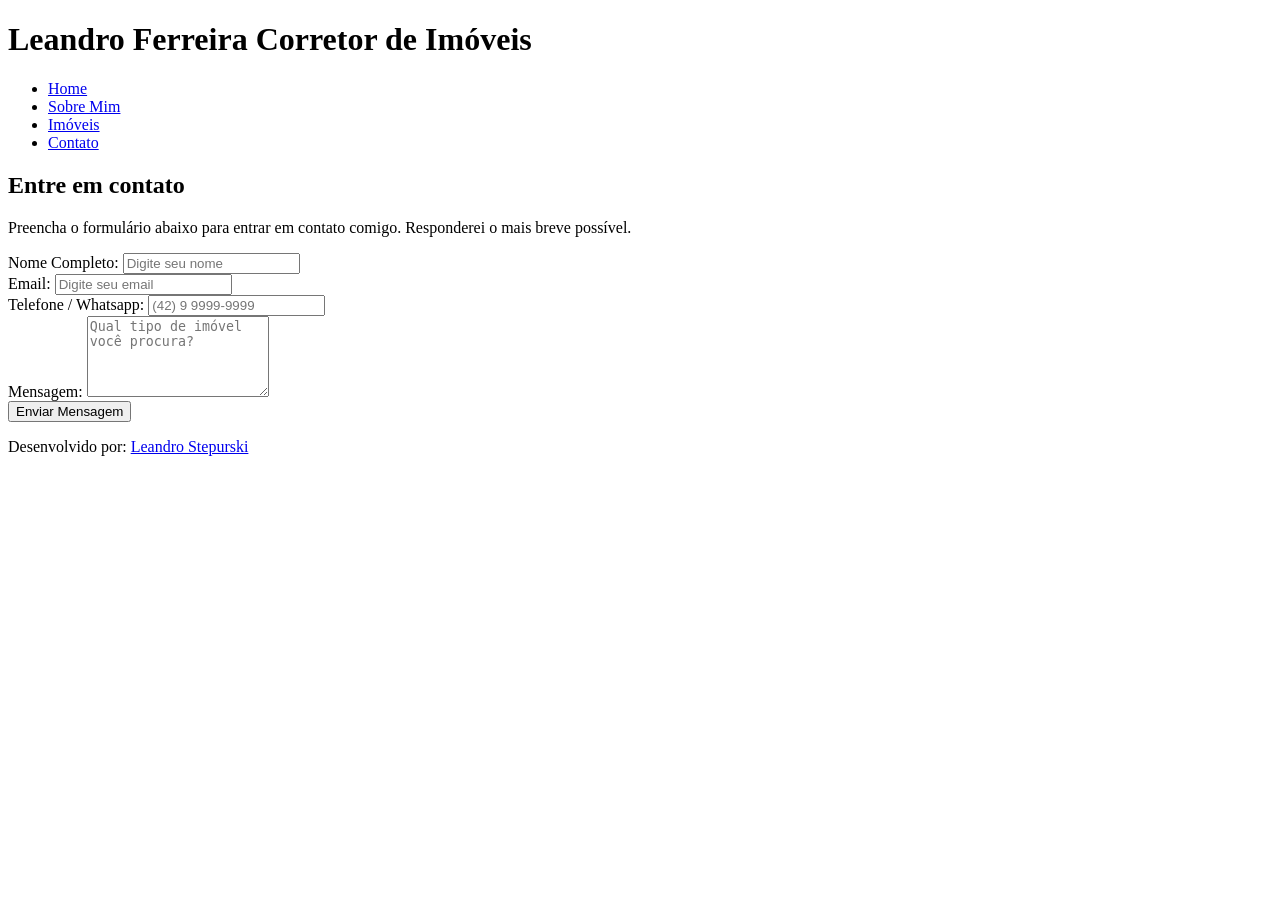
==== contato.html @ 5192ad01 "Adicionando arquivos iniciais do site" ====
<!DOCTYPE html>
<html lang="pt-br">

<head>
    <meta charset="UTF-8">
    <meta name="viewport" content="width=device-width, initial-scale=1.0">
    <meta name="description" content="Entre em contato com o corretor Leandro Ferreira. Solicite avaliações, tire dúvidas ou agende visitas a imóveis.">
    <title>Entre em contato com o corretor Leandro Ferreira</title>
    <link rel="stylesheet" href="style.css">
</head>

<body>

    <header>
        <h1>Leandro Ferreira Corretor de Imóveis</h1>
        <nav>
            <ul>
                <li><a href="index.html">Home</a></li>
                <li><a href="sobre.html">Sobre Mim</a></li>
                <li><a href="imoveis.html">Imóveis</a></li>
                <li><a href="contato.html">Contato</a></li>
            </ul>
        </nav>
    </header>

    <main>
        <section id="contato">
            <h2>Entre em contato</h2>
            <p>Preencha o formulário abaixo para entrar em contato comigo. Responderei o mais breve possível.</p>
            
            <form id="form-contato" action="#" method="POST">

                <div class="form-group">
                    <label for="nome">Nome Completo:</label>
                    <input type="text" id="nome" name="nome" placeholder="Digite seu nome"> 
                    <span class="erro-mensagem" id="erro-nome"></span>
                </div>

                <div class="form-group">
                    <label for="email">Email:</label>
                    <input type="email" id="email" name="email" placeholder="Digite seu email">
                    <span class="erro-mensagem" id="erro-email"></span>
                </div>

                <div class="form-group">
                    <label for="telefone">Telefone / Whatsapp:</label>
                    <input type="tel" id="telefone" name="telefone" placeholder="(42) 9 9999-9999"> 
                    <span class="erro-mensagem" id="erro-telefone"></span>
                </div>

                <div class="form-group">
                    <label for="mensagem">Mensagem:</label>
                    <textarea id="mensagem" name="mensagem" rows="5" placeholder="Qual tipo de imóvel você procura?"></textarea>
                    <span class="erro-mensagem" id="erro-mensagem"></span>
                </div>

                <button type="submit">Enviar Mensagem</button>
            </form>
        </section>
    </main>

    <footer>
        <p>Desenvolvido por: <a href="https://www.linkedin.com/in/leandro-stepurski-ferreira/" target="_blank">Leandro Stepurski</a></p>
    </footer>

    <script src="script.js"></script>
</body>
</html>
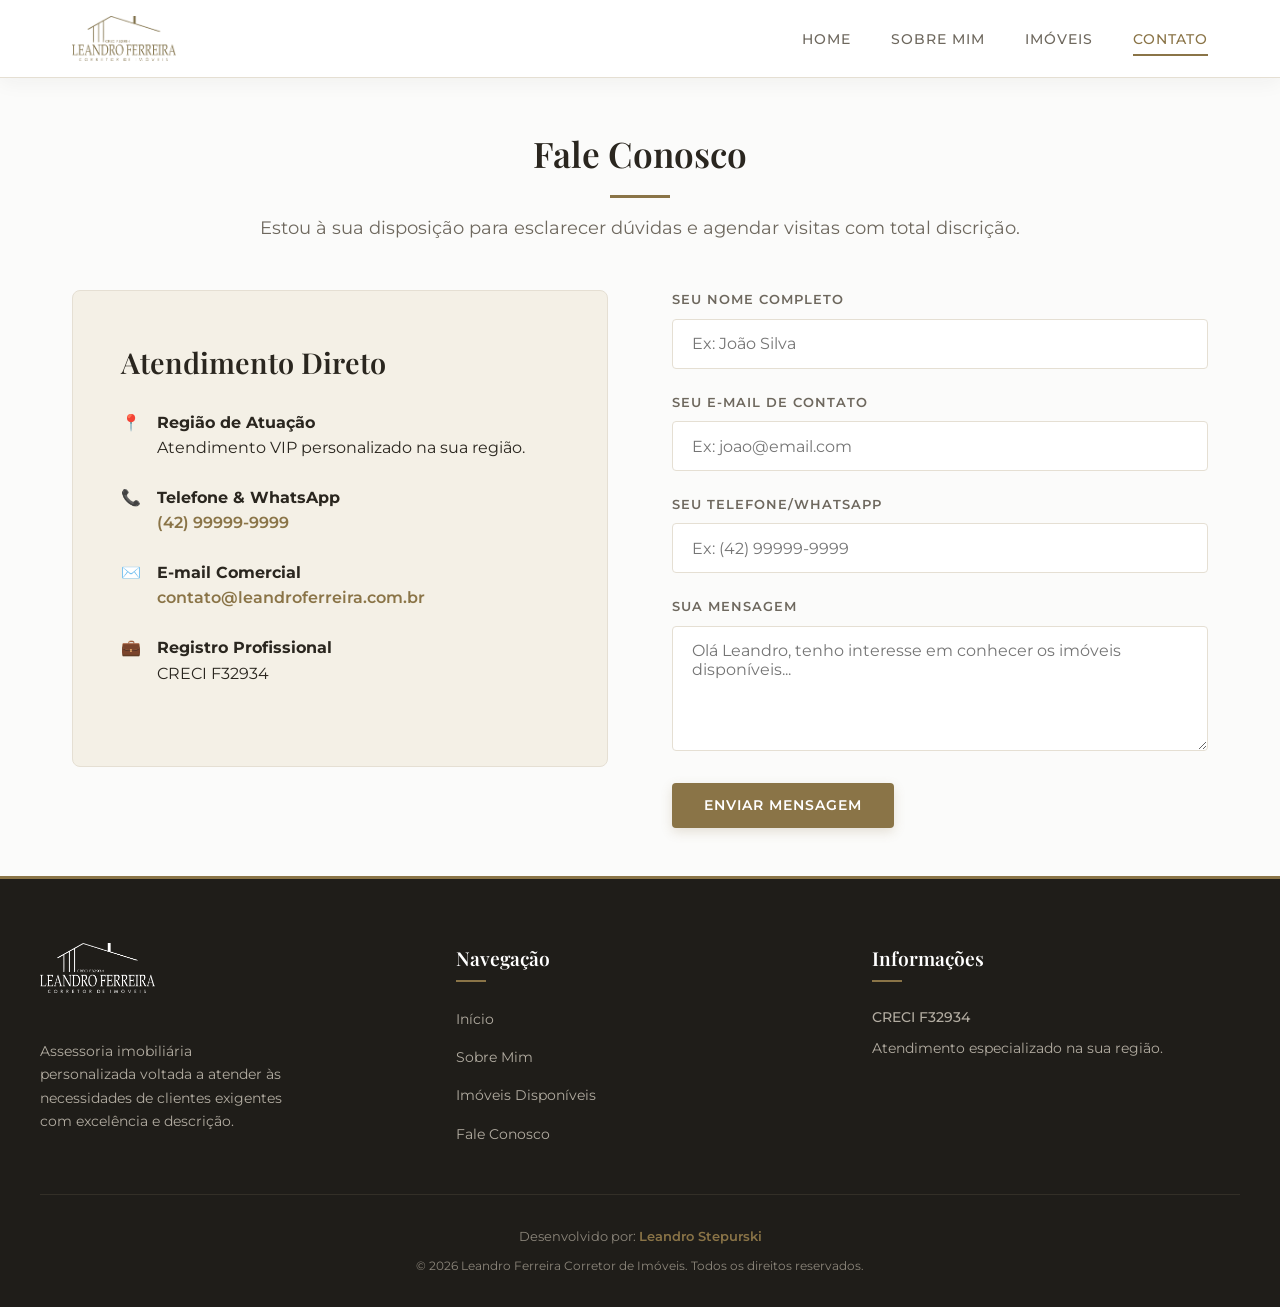
==== commit e508c304: "feat: cria páginas iniciais com auxílio do Gemini e inicia personalizações" ====
--- a/contato.html
+++ b/contato.html
@@ -4,65 +4,135 @@
 <head>
     <meta charset="UTF-8">
     <meta name="viewport" content="width=device-width, initial-scale=1.0">
-    <meta name="description" content="Entre em contato com o corretor Leandro Ferreira. Solicite avaliações, tire dúvidas ou agende visitas a imóveis.">
-    <title>Entre em contato com o corretor Leandro Ferreira</title>
-    <link rel="stylesheet" href="style.css">
+    <meta name="description" content="Entre em contato com o Corretor Leandro Ferreira. Tire suas dúvidas sobre imóveis de luxo e agende uma visita.">
+    <title>Contato | Leandro Ferreira Corretor de Imóveis</title>
+    <!-- O nosso único arquivo mestre que gerencia todo o design modular -->
+    <link rel="stylesheet" href="css/style.css">
 </head>
 
 <body>
 
-    <header>
-        <h1>Leandro Ferreira Corretor de Imóveis</h1>
-        <nav>
-            <ul>
-                <li><a href="index.html">Home</a></li>
-                <li><a href="sobre.html">Sobre Mim</a></li>
-                <li><a href="imoveis.html">Imóveis</a></li>
-                <li><a href="contato.html">Contato</a></li>
-            </ul>
-        </nav>
+    <!-- Cabeçalho com a barra de navegação moderna -->
+    <header class="navbar">
+        <div class="navbar-container">
+            <a href="index.html" class="navbar-brand">
+                <img src="assets/Logo Leandro Corretor.png" class="navbar-logo" alt="Leandro Ferreira Corretor de Imóveis" onerror="this.style.display='none'; document.getElementById('brand-text').style.display='block';">
+                <span id="brand-text" class="brand-text">Leandro Ferreira</span>
+            </a>
+            <nav>
+                <ul class="navbar-menu">
+                    <li><a href="index.html" class="navbar-link">Home</a></li>
+                    <li><a href="sobre.html" class="navbar-link">Sobre Mim</a></li>
+                    <li><a href="imoveis.html" class="navbar-link">Imóveis</a></li>
+                    <!-- O link ativo ganha a classe 'active' para pintar a linha dourada embaixo -->
+                    <li><a href="contato.html" class="navbar-link active">Contato</a></li>
+                </ul>
+            </nav>
+        </div>
     </header>
 
+    <!-- O bloco principal (MAIN) da página de contato -->
     <main>
-        <section id="contato">
-            <h2>Entre em contato</h2>
-            <p>Preencha o formulário abaixo para entrar em contato comigo. Responderei o mais breve possível.</p>
-            
-            <form id="form-contato" action="#" method="POST">
+        <section class="container">
+            <!-- Título elegante centralizado com a linha decorativa dourada abaixo -->
+            <h2 class="section-title">Fale Conosco</h2>
+            <p class="section-subtitle">Estou à sua disposição para esclarecer dúvidas e agendar visitas com total discrição.</p>
 
-                <div class="form-group">
-                    <label for="nome">Nome Completo:</label>
-                    <input type="text" id="nome" name="nome" placeholder="Digite seu nome"> 
-                    <span class="erro-mensagem" id="erro-nome"></span>
+            <!-- Grid que divide a tela em duas colunas (Info na esquerda e Formulário na direita) -->
+            <div class="contact-container">
+                
+                <!-- Coluna 1: Cartão com seus canais diretos de contato -->
+                <div class="contact-info-card">
+                    <h3 class="contact-info-title">Atendimento Direto</h3>
+                    <ul class="contact-list">
+                        <li class="contact-list-item">
+                            <span class="contact-icon">📍</span>
+                            <div>
+                                <strong>Região de Atuação</strong>
+                                <p>Atendimento VIP personalizado na sua região.</p>
+                            </div>
+                        </li>
+                        <li class="contact-list-item">
+                            <span class="contact-icon">📞</span>
+                            <div>
+                                <strong>Telefone & WhatsApp</strong>
+                                <p><a href="https://wa.me/5542999999999" target="_blank" class="footer-author-link">(42) 99999-9999</a></p>
+                            </div>
+                        </li>
+                        <li class="contact-list-item">
+                            <span class="contact-icon">✉️</span>
+                            <div>
+                                <strong>E-mail Comercial</strong>
+                                <p><a href="mailto:contato@leandroferreira.com.br" class="footer-author-link">contato@leandroferreira.com.br</a></p>
+                            </div>
+                        </li>
+                        <li class="contact-list-item">
+                            <span class="contact-icon">💼</span>
+                            <div>
+                                <strong>Registro Profissional</strong>
+                                <p>CRECI F32934</p>
+                            </div>
+                        </li>
+                    </ul>
                 </div>
 
-                <div class="form-group">
-                    <label for="email">Email:</label>
-                    <input type="email" id="email" name="email" placeholder="Digite seu email">
-                    <span class="erro-mensagem" id="erro-email"></span>
+                <!-- Coluna 2: Formulário de Mensagem direto ao seu e-mail/banco de dados -->
+                <div class="contact-form-wrapper">
+                    <form action="#" method="POST" onsubmit="event.preventDefault(); alert('Obrigado! Sua mensagem foi simulada com sucesso.');">
+                        <div class="form-group">
+                            <label for="nome" class="form-label">Seu Nome Completo</label>
+                            <input type="text" id="nome" name="nome" class="form-control" placeholder="Ex: João Silva" required>
+                        </div>
+                        <div class="form-group">
+                            <label for="email" class="form-label">Seu E-mail de Contato</label>
+                            <input type="email" id="email" name="email" class="form-control" placeholder="Ex: joao@email.com" required>
+                        </div>
+                        <div class="form-group">
+                            <label for="telefone" class="form-label">Seu Telefone/WhatsApp</label>
+                            <input type="tel" id="telefone" name="telefone" class="form-control" placeholder="Ex: (42) 99999-9999">
+                        </div>
+                        <div class="form-group">
+                            <label for="mensagem" class="form-label">Sua Mensagem</label>
+                            <textarea id="mensagem" name="mensagem" class="form-control" rows="5" placeholder="Olá Leandro, tenho interesse em conhecer os imóveis disponíveis..." required></textarea>
+                        </div>
+                        <button type="submit" class="btn-primary">Enviar Mensagem</button>
+                    </form>
                 </div>
 
-                <div class="form-group">
-                    <label for="telefone">Telefone / Whatsapp:</label>
-                    <input type="tel" id="telefone" name="telefone" placeholder="(42) 9 9999-9999"> 
-                    <span class="erro-mensagem" id="erro-telefone"></span>
-                </div>
-
-                <div class="form-group">
-                    <label for="mensagem">Mensagem:</label>
-                    <textarea id="mensagem" name="mensagem" rows="5" placeholder="Qual tipo de imóvel você procura?"></textarea>
-                    <span class="erro-mensagem" id="erro-mensagem"></span>
-                </div>
-
-                <button type="submit">Enviar Mensagem</button>
-            </form>
+            </div>
         </section>
     </main>
 
-    <footer>
-        <p>Desenvolvido por: <a href="https://www.linkedin.com/in/leandro-stepurski-ferreira/" target="_blank">Leandro Stepurski</a></p>
+    <!-- Rodapé Premium idêntico ao da Home -->
+    <footer class="footer">
+        <div class="footer-grid">
+            <div class="footer-col-brand">
+                <img src="assets/Logo Leandro Corretor.png" class="footer-logo" alt="Leandro Ferreira Logo" onerror="this.style.display='none';">
+                <p class="footer-brand-desc">
+                    Assessoria imobiliária personalizada voltada a atender às necessidades de clientes exigentes com excelência e descrição.
+                </p>
+            </div>
+            <div>
+                <h4 class="footer-col-title">Navegação</h4>
+                <ul class="footer-links">
+                    <li><a href="index.html" class="footer-link-item">Início</a></li>
+                    <li><a href="sobre.html" class="footer-link-item">Sobre Mim</a></li>
+                    <li><a href="imoveis.html" class="footer-link-item">Imóveis Disponíveis</a></li>
+                    <li><a href="contato.html" class="footer-link-item">Fale Conosco</a></li>
+                </ul>
+            </div>
+            <div>
+                <h4 class="footer-col-title">Informações</h4>
+                <p class="footer-creci">CRECI F32934</p>
+                <p class="footer-region">Atendimento especializado na sua região.</p>
+            </div>
+        </div>
+        <div class="footer-bottom">
+            <p>Desenvolvido por: <a href="https://www.linkedin.com/in/leandro-stepurski-ferreira/" target="_blank" class="footer-author-link">Leandro Stepurski</a></p>
+            <p class="footer-copyright">&copy; 2026 Leandro Ferreira Corretor de Imóveis. Todos os direitos reservados.</p>
+        </div>
     </footer>
 
-    <script src="script.js"></script>
 </body>
+
 </html>
--- a/css/style.css
+++ b/css/style.css
@@ -0,0 +1,7 @@
+@import url('https://fonts.googleapis.com/css2?family=Montserrat:wght@300;400;500;600;700&family=Playfair+Display:ital,wght@0,400;0,600;0,700;1,400&display=swap](https://fonts.googleapis.com/css2?family=Montserrat:wght@300;400;500;600;700&family=Playfair+Display:ital,wght@0,400;0,600;0,700;1,400&display=swap)');
+@import url('variables.css');
+@import url('navbar.css');
+@import url('hero.css');
+@import url('properties.css');
+@import url('contact.css');
+@import url('footer.css');
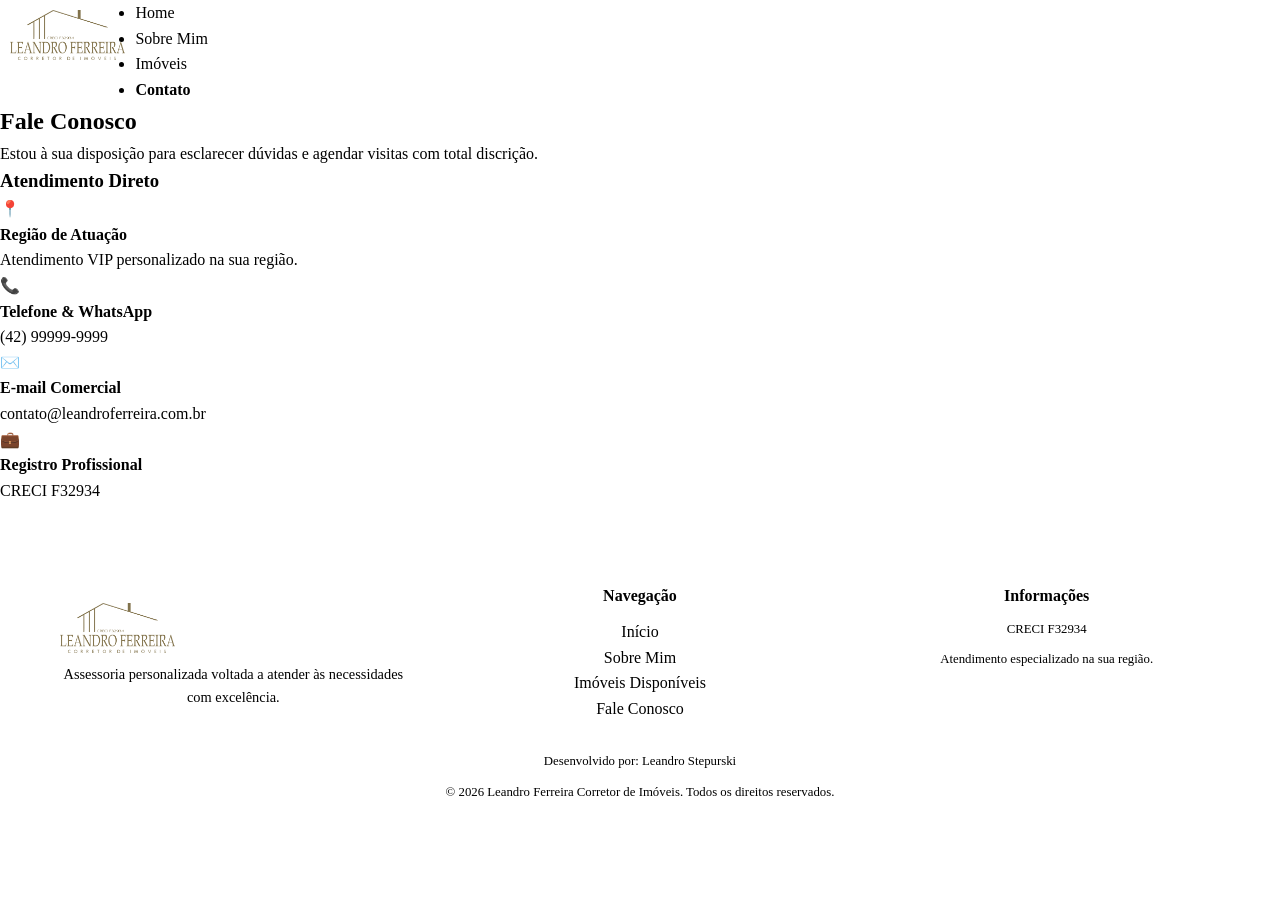
==== commit 2e695d76: "feat: arquivos CSS deletados e sendo refeitos sem tanta influência da IA" ====
--- a/contato.html
+++ b/contato.html
@@ -4,37 +4,32 @@
 <head>
     <meta charset="UTF-8">
     <meta name="viewport" content="width=device-width, initial-scale=1.0">
-    <meta name="description" content="Entre em contato com o Corretor Leandro Ferreira. Tire suas dúvidas sobre imóveis de luxo e agende uma visita.">
-    <title>Contato | Leandro Ferreira Corretor de Imóveis</title>
-    <!-- O nosso único arquivo mestre que gerencia todo o design modular -->
+    <meta name="description" content="Encontre as melhores casas, apartamentos e terrenos com o Corretor Leandro Ferreira. Atendimento personalizado e transparente.">
+    <title>Leandro Ferreira | Corretor de Imóveis</title>
     <link rel="stylesheet" href="css/style.css">
 </head>
 
 <body>
 
-    <!-- Cabeçalho com a barra de navegação moderna -->
+    <!-- Cabeçalho com a barra de navegação -->
     <header class="navbar">
         <div class="navbar-container">
-            <a href="index.html" class="navbar-brand">
-                <img src="assets/Logo Leandro Corretor.png" class="navbar-logo" alt="Leandro Ferreira Corretor de Imóveis" onerror="this.style.display='none'; document.getElementById('brand-text').style.display='block';">
-                <span id="brand-text" class="brand-text">Leandro Ferreira</span>
+            <a href="index.html">
+                <img src="assets/Logo Leandro Corretor.png" class="navbar-logo" alt="Leandro Ferreira Corretor de Imóveis">
             </a>
             <nav>
-                <ul class="navbar-menu">
+                <ul class="menu">
                     <li><a href="index.html" class="navbar-link">Home</a></li>
                     <li><a href="sobre.html" class="navbar-link">Sobre Mim</a></li>
                     <li><a href="imoveis.html" class="navbar-link">Imóveis</a></li>
-                    <!-- O link ativo ganha a classe 'active' para pintar a linha dourada embaixo -->
                     <li><a href="contato.html" class="navbar-link active">Contato</a></li>
                 </ul>
             </nav>
         </div>
     </header>
 
-    <!-- O bloco principal (MAIN) da página de contato -->
     <main>
         <section class="container">
-            <!-- Título elegante centralizado com a linha decorativa dourada abaixo -->
             <h2 class="section-title">Fale Conosco</h2>
             <p class="section-subtitle">Estou à sua disposição para esclarecer dúvidas e agendar visitas com total discrição.</p>
 
@@ -77,7 +72,7 @@
                 </div>
 
                 <!-- Coluna 2: Formulário de Mensagem direto ao seu e-mail/banco de dados -->
-                <div class="contact-form-wrapper">
+                <!-- <div class="contact-form-wrapper">
                     <form action="#" method="POST" onsubmit="event.preventDefault(); alert('Obrigado! Sua mensagem foi simulada com sucesso.');">
                         <div class="form-group">
                             <label for="nome" class="form-label">Seu Nome Completo</label>
@@ -97,19 +92,19 @@
                         </div>
                         <button type="submit" class="btn-primary">Enviar Mensagem</button>
                     </form>
-                </div>
+                </div> -->
 
             </div>
         </section>
     </main>
 
-    <!-- Rodapé Premium idêntico ao da Home -->
+    <!-- Rodapé -->
     <footer class="footer">
         <div class="footer-grid">
             <div class="footer-col-brand">
-                <img src="assets/Logo Leandro Corretor.png" class="footer-logo" alt="Leandro Ferreira Logo" onerror="this.style.display='none';">
+                <img src="assets/Logo Leandro Corretor.png" class="footer-logo" alt="Leandro Ferreira Logo">
                 <p class="footer-brand-desc">
-                    Assessoria imobiliária personalizada voltada a atender às necessidades de clientes exigentes com excelência e descrição.
+                    Assessoria personalizada voltada a atender às necessidades com excelência.
                 </p>
             </div>
             <div>
--- a/css/style.css
+++ b/css/style.css
@@ -1,7 +1,173 @@
-@import url('https://fonts.googleapis.com/css2?family=Montserrat:wght@300;400;500;600;700&family=Playfair+Display:ital,wght@0,400;0,600;0,700;1,400&display=swap](https://fonts.googleapis.com/css2?family=Montserrat:wght@300;400;500;600;700&family=Playfair+Display:ital,wght@0,400;0,600;0,700;1,400&display=swap)');
-@import url('variables.css');
-@import url('navbar.css');
-@import url('hero.css');
-@import url('properties.css');
-@import url('contact.css');
-@import url('footer.css');+/* RESETS E CONFIGURAÇÕES GERAIS */
+* {
+    margin: 0;
+    padding: 0;
+    box-sizing: border-box;
+}
+
+body {
+    background-color: var(--color-bg-main);
+    color: var(--color-text-main);
+    font-family: var(--font-body);
+    line-height: 1.6;
+    overflow-x: hidden;
+    -webkit-font-smoothing: antialiased;
+}
+
+h1,
+h2,
+h3,
+h4,
+h5,
+h6 {
+    font-family: var(--font-heading);
+    color: var(--color-text-main);
+    font-weight: 600;
+}
+
+a {
+    text-decoration: none;
+    color: inherit;
+    transition: var(--transition-smooth);
+}
+
+button,
+input,
+select,
+textarea {
+    font-family: var(--font-body);
+    font-size: 1rem;
+}
+
+/* Estilização dos links da navbar */
+.navbar-link.active {
+    color: var(--color-primary);
+    font-weight: 600;
+}
+
+.navbar-link:hover {
+    color: var(--color-primary-dark);
+}
+
+/* Estilização do cabeçalho */
+.navbar {
+    background-color: var(--color-bg-main);
+    box-shadow: var(--shadow-soft);
+    position: sticky;
+    top: 0;
+    z-index: 1000;
+    width: 100%;
+}
+
+.navbar-container {
+    display: flex;
+    flex-direction: row;
+}
+
+.navbar-menu   {
+    color: var(--color-primary);
+    display: flex;
+    padding: 10px 20px;
+    margin: 20px 0;
+    flex-direction: row;
+    gap: 20px;
+    margin: 10px;
+    list-style: none
+}
+
+.navbar-logo {
+    height: 50px;
+    width: auto;
+    display: block;
+    transition: var(--transition-smooth);
+    margin: 10px;
+}
+
+/* Estilização do rodapé */
+.footer {
+    background-color: var(--color-bg-card);
+    color: var(--color-text-muted);
+    text-align: center;
+    padding: 20px;
+    box-shadow: var(--shadow-soft);
+    margin-top: 40px;
+}
+
+.footer-grid {
+    display: grid;
+    grid-template-columns: repeat(auto-fit, minmax(200px, 1fr));
+    gap: 20px;
+    padding: 20px;
+}
+
+.footer-col-brand {
+    height: 50px;
+    width: auto;
+    display: block;
+    transition: var(--transition-smooth);
+    margin: 10px;
+}
+
+.footer-logo {
+    height: 50px;
+    width: auto;
+    display: block;
+    transition: var(--transition-smooth);
+    margin: 10px;
+}
+
+.footer-brand-desc {
+    font-size: 0.9rem;
+    color: var(--color-text-muted);
+    margin-top: 10px;
+}
+
+.footer-col-title {
+    font-weight: 600;
+    margin-bottom: 10px;
+}
+
+.footer-links {
+    list-style: none;
+    padding: 0;
+}
+
+.footer-link-item {
+    margin-bottom: 5px;
+}
+
+.footer-col-title {
+    font-weight: 600;
+    margin-bottom: 10px;
+}
+
+.footer-creci {
+    font-size: 0.8rem;
+    color: var(--color-text-muted);
+    margin-top: 10px;
+}
+
+.footer-region {
+    font-size: 0.8rem;
+    color: var(--color-text-muted);
+    margin-top: 10px;
+}
+
+.footer-bottom {
+    font-size: 0.8rem;
+    color: var(--color-text-muted);
+    margin-top: 10px;
+}
+
+.footer-author-link {
+    color: var(--color-primary);
+    text-decoration: none;
+    transition: var(--transition-smooth);
+}
+
+.footer-copyright {
+    font-size: 0.8rem;
+    color: var(--color-text-muted);
+    margin-top: 10px;
+}
+
